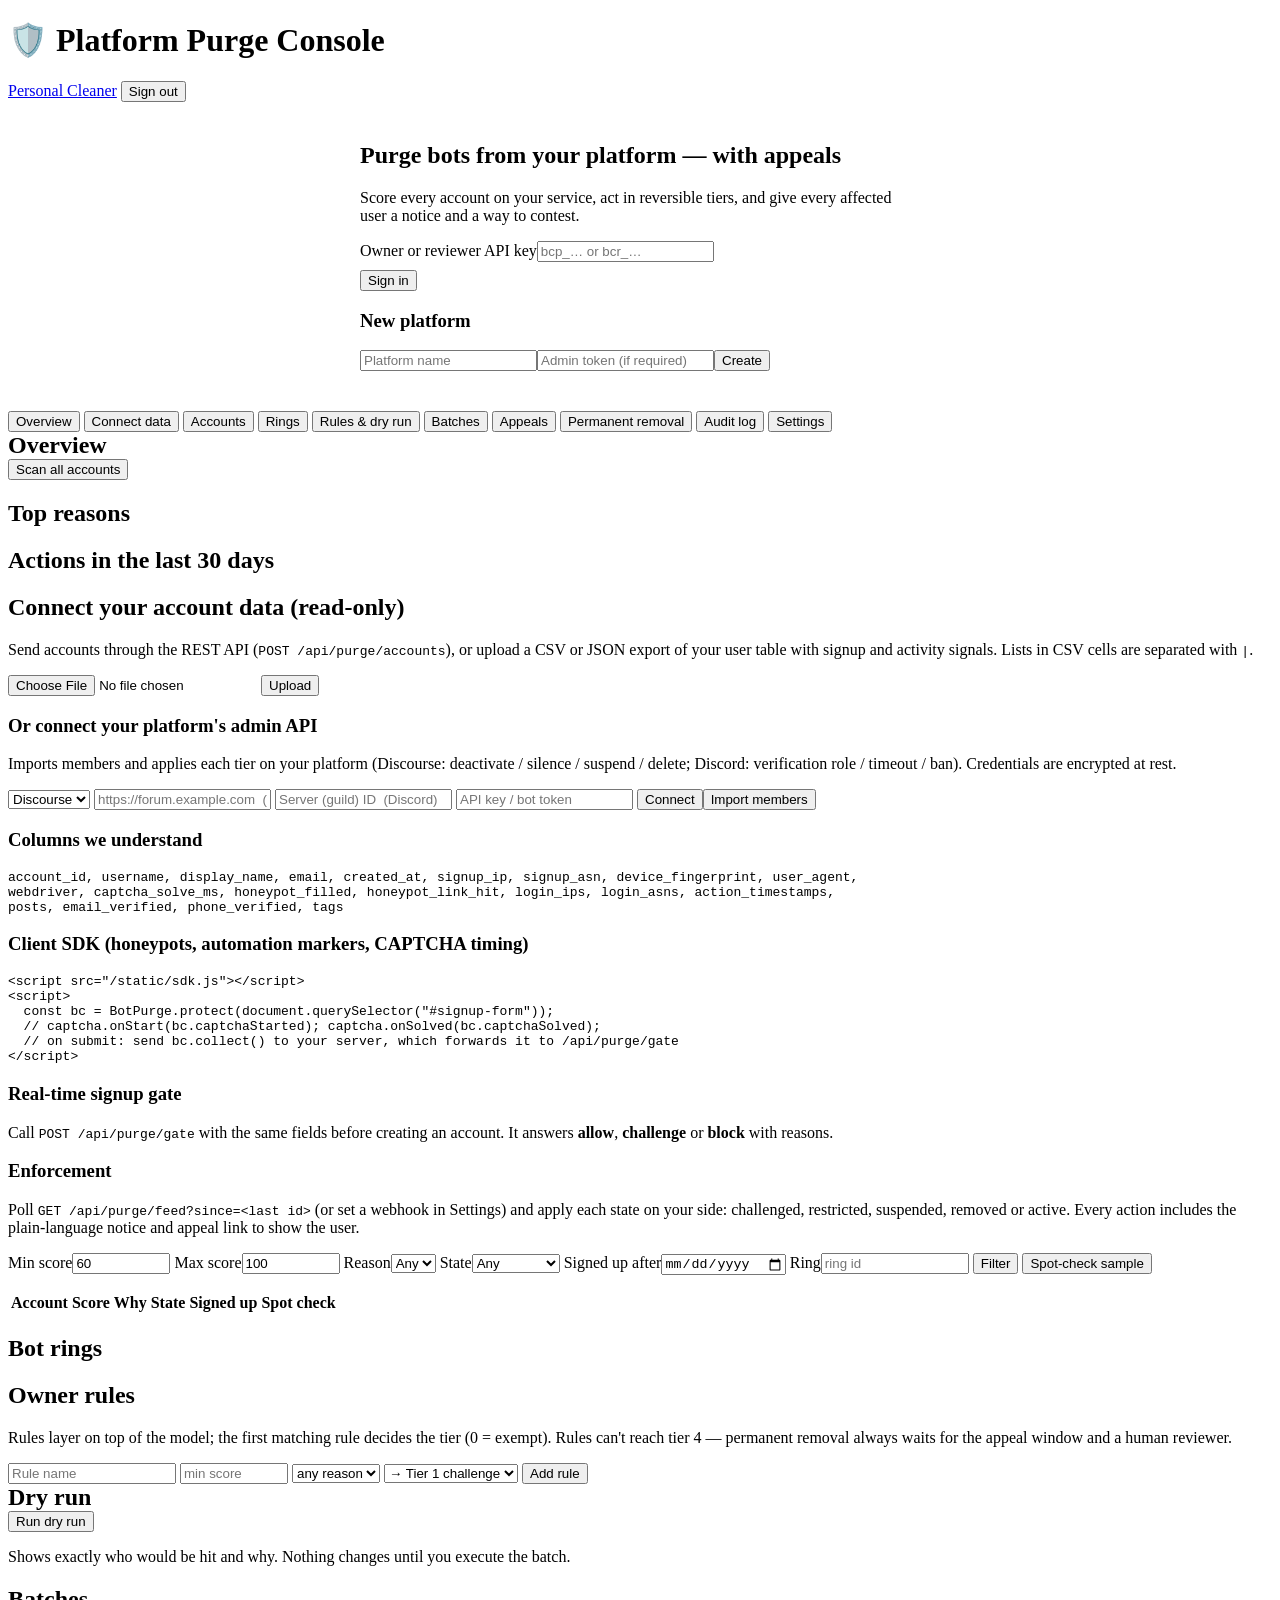
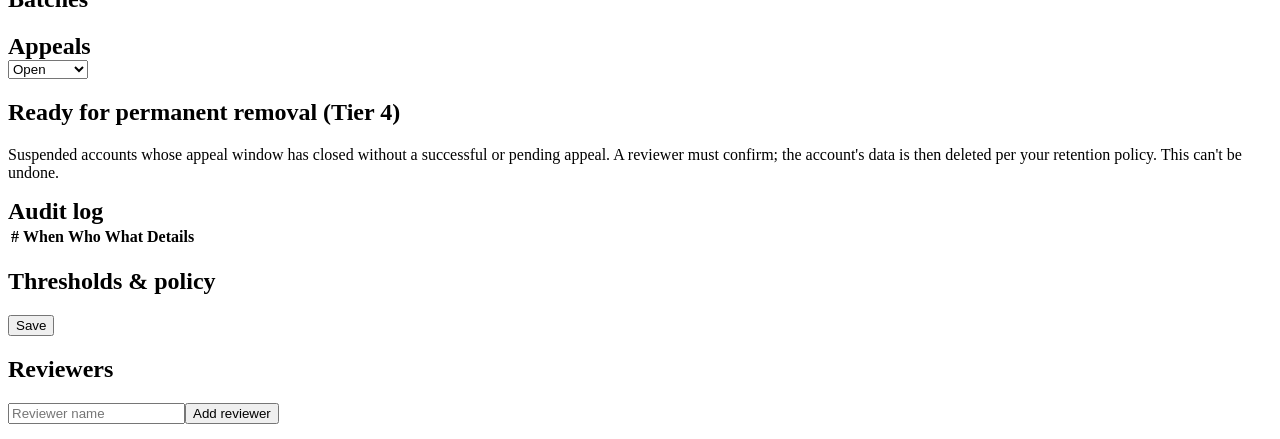
==== botpurge/web/console.html @ 8d3d07d4 "Bot Purge: personal cleaner, purge console, extension and tests The app (package botpurge, BOTPURGE_" ====
<!doctype html>
<html lang="en">
<head>
<meta charset="utf-8">
<meta name="viewport" content="width=device-width, initial-scale=1">
<title>Purge Console</title>
<link rel="icon" href="data:image/svg+xml,%3Csvg xmlns=%22http://www.w3.org/2000/svg%22 viewBox=%220 0 100 100%22%3E%3Ctext y=%22.9em%22 font-size=%2290%22%3E🧹%3C/text%3E%3C/svg%3E">
<link rel="stylesheet" href="/static/style.css">
</head>
<body>
<header class="top">
  <h1>🛡️ Platform Purge Console</h1>
  <span class="muted small" id="who"></span>
  <span class="spacer"></span>
  <a class="btn" href="/">Personal Cleaner</a>
  <button id="signout" class="hidden">Sign out</button>
</header>
<main>
  <section id="auth" class="panel hidden" style="max-width:560px;margin:40px auto">
    <h2>Purge bots from your platform — with appeals</h2>
    <p class="muted">Score every account on your service, act in reversible tiers, and give every affected user a notice and a way to contest.</p>
    <label class="f">Owner or reviewer API key<input id="keyIn" placeholder="bcp_… or bcr_…"></label>
    <div class="row end" style="margin-top:8px"><button class="primary" id="useKey">Sign in</button></div>
    <h3>New platform</h3>
    <div class="row"><input id="tName" placeholder="Platform name" style="flex:1"><input id="adminTok" placeholder="Admin token (if required)"><button id="createTenant">Create</button></div>
  </section>

  <section id="appView" class="hidden">
    <nav class="tabs" id="tabs">
      <button data-tab="overview" class="on">Overview</button>
      <button data-tab="connect">Connect data</button>
      <button data-tab="accounts">Accounts</button>
      <button data-tab="rings">Rings</button>
      <button data-tab="act">Rules &amp; dry run</button>
      <button data-tab="batches">Batches</button>
      <button data-tab="appeals">Appeals</button>
      <button data-tab="removal">Permanent removal</button>
      <button data-tab="audit">Audit log</button>
      <button data-tab="settings">Settings</button>
    </nav>

    <div data-view="overview">
      <div class="panel"><div class="row"><h2 style="margin:0">Overview</h2><span style="flex:1"></span><button class="primary owner" id="scanBtn">Scan all accounts</button></div>
        <div class="grid" id="kpis" style="margin-top:12px"></div></div>
      <div class="panel"><h2>Top reasons</h2><div id="topReasons"></div></div>
      <div class="panel"><h2>Actions in the last 30 days</h2><div id="trend"></div></div>
    </div>

    <div data-view="connect" class="hidden">
      <div class="panel">
        <h2>Connect your account data (read-only)</h2>
        <p class="small muted">Send accounts through the REST API (<code>POST /api/purge/accounts</code>), or upload a CSV or JSON export of your user table with signup and activity signals. Lists in CSV cells are separated with <code>|</code>.</p>
        <div class="row"><input type="file" id="accFile" accept=".csv,.json"><button class="primary owner" id="accUpload">Upload</button></div>
        <h3>Or connect your platform's admin API</h3>
        <p class="small muted">Imports members and applies each tier on your platform (Discourse: deactivate / silence / suspend / delete; Discord: verification role / timeout / ban). Credentials are encrypted at rest.</p>
        <div class="row owner">
          <select id="adKind"><option value="discourse">Discourse</option><option value="discord">Discord</option></select>
          <input id="adUrl" placeholder="https://forum.example.com  (Discourse)">
          <input id="adGuild" placeholder="Server (guild) ID  (Discord)">
          <input id="adSecret" type="password" placeholder="API key / bot token">
          <button id="adSave">Connect</button><button id="adSync" class="primary">Import members</button>
        </div>
        <p class="small muted" id="adStatus"></p>
        <h3>Columns we understand</h3>
        <pre>account_id, username, display_name, email, created_at, signup_ip, signup_asn, device_fingerprint, user_agent,
webdriver, captcha_solve_ms, honeypot_filled, honeypot_link_hit, login_ips, login_asns, action_timestamps,
posts, email_verified, phone_verified, tags</pre>
        <h3>Client SDK (honeypots, automation markers, CAPTCHA timing)</h3>
        <pre>&lt;script src="/static/sdk.js"&gt;&lt;/script&gt;
&lt;script&gt;
  const bc = BotPurge.protect(document.querySelector("#signup-form"));
  // captcha.onStart(bc.captchaStarted); captcha.onSolved(bc.captchaSolved);
  // on submit: send bc.collect() to your server, which forwards it to /api/purge/gate
&lt;/script&gt;</pre>
        <h3>Real-time signup gate</h3>
        <p class="small muted">Call <code>POST /api/purge/gate</code> with the same fields before creating an account. It answers <b>allow</b>, <b>challenge</b> or <b>block</b> with reasons.</p>
        <h3>Enforcement</h3>
        <p class="small muted">Poll <code>GET /api/purge/feed?since=&lt;last id&gt;</code> (or set a webhook in Settings) and apply each state on your side: challenged, restricted, suspended, removed or active. Every action includes the plain-language notice and appeal link to show the user.</p>
      </div>
    </div>

    <div data-view="accounts" class="hidden">
      <div class="panel">
        <div class="row">
          <label class="f">Min score<input id="aMin" type="number" value="60" style="width:90px"></label>
          <label class="f">Max score<input id="aMax" type="number" value="100" style="width:90px"></label>
          <label class="f">Reason<select id="aReason"><option value="">Any</option></select></label>
          <label class="f">State<select id="aState"><option value="">Any</option><option>active</option><option>challenged</option><option>restricted</option><option>suspended</option><option>removed</option></select></label>
          <label class="f">Signed up after<input id="aAfter" type="date"></label>
          <label class="f">Ring<input id="aRing" placeholder="ring id" style="width:140px"></label>
          <button id="aGo" class="primary" style="align-self:end">Filter</button>
          <button id="aSample" style="align-self:end">Spot-check sample</button>
        </div>
        <p class="small muted" id="aTotal"></p>
        <div class="table-wrap"><table><thead><tr><th>Account</th><th>Score</th><th>Why</th><th>State</th><th class="hide-sm">Signed up</th><th>Spot check</th></tr></thead><tbody id="aRows"></tbody></table></div>
      </div>
    </div>

    <div data-view="rings" class="hidden"><div class="panel"><h2>Bot rings</h2><div id="ringList"></div></div></div>

    <div data-view="act" class="hidden">
      <div class="panel">
        <h2>Owner rules</h2>
        <p class="small muted">Rules layer on top of the model; the first matching rule decides the tier (0 = exempt). Rules can't reach tier 4 — permanent removal always waits for the appeal window and a human reviewer.</p>
        <div id="ruleList"></div>
        <div class="row" style="margin-top:8px">
          <input id="rName" placeholder="Rule name" style="width:160px">
          <input id="rMin" type="number" placeholder="min score" style="width:100px">
          <select id="rReason"><option value="">any reason</option></select>
          <select id="rTier"><option value="1">→ Tier 1 challenge</option><option value="2">→ Tier 2 restrict</option><option value="3">→ Tier 3 suspend</option><option value="0">→ Exempt</option></select>
          <button class="owner" id="rAdd">Add rule</button>
        </div>
      </div>
      <div class="panel">
        <div class="row"><h2 style="margin:0">Dry run</h2><span style="flex:1"></span><button class="primary owner" id="dryBtn">Run dry run</button></div>
        <p class="small muted">Shows exactly who would be hit and why. Nothing changes until you execute the batch.</p>
        <div id="dryOut"></div>
      </div>
    </div>

    <div data-view="batches" class="hidden"><div class="panel"><h2>Batches</h2><div id="batchList"></div></div></div>

    <div data-view="appeals" class="hidden">
      <div class="panel">
        <div class="row"><h2 style="margin:0">Appeals</h2><span style="flex:1"></span>
          <select id="apStatus"><option value="open">Open</option><option value="approved">Approved</option><option value="denied">Denied</option></select></div>
        <div id="apList" style="margin-top:12px"></div>
      </div>
    </div>

    <div data-view="removal" class="hidden">
      <div class="panel">
        <h2>Ready for permanent removal (Tier 4)</h2>
        <p class="small muted">Suspended accounts whose appeal window has closed without a successful or pending appeal. A reviewer must confirm; the account's data is then deleted per your retention policy. This can't be undone.</p>
        <div id="remList"></div>
      </div>
    </div>

    <div data-view="audit" class="hidden">
      <div class="panel"><div class="row"><h2 style="margin:0">Audit log</h2><span style="flex:1"></span><span id="auditOk"></span></div>
        <div class="table-wrap"><table><thead><tr><th>#</th><th>When</th><th>Who</th><th>What</th><th>Details</th></tr></thead><tbody id="auditRows"></tbody></table></div></div>
    </div>

    <div data-view="settings" class="hidden">
      <div class="panel">
        <h2>Thresholds &amp; policy</h2>
        <div class="grid" id="cfgForm"></div>
        <div class="row end" style="margin-top:12px"><button class="primary owner" id="cfgSave">Save</button></div>
      </div>
      <div class="panel owner">
        <h2>Reviewers</h2>
        <div class="row"><input id="rvName" placeholder="Reviewer name"><button id="rvAdd">Add reviewer</button></div>
        <p class="small muted" id="rvOut"></p>
      </div>
    </div>
  </section>
</main>

<script src="/static/common.js"></script>
<script>
const $ = id => document.getElementById(id);
let key = store.get("bc_key"), me = null;
const H = () => ({ "X-API-Key": key });
const STATE_CHIP = { active: "good", challenged: "warn", restricted: "warn", suspended: "bad", removed: "bad" };
const REASONS = ["signup_velocity_ip","signup_velocity_subnet","signup_velocity_asn","signup_velocity_fingerprint","disposable_email","sequential_email","captcha_timing","form_speed","headless","honeypot","templated_posts","datacenter_ip","inhuman_timing","random_username","no_verification"];
["aReason", "rReason"].forEach(id => $(id).innerHTML += REASONS.map(r => `<option value="${r}">${r.replace(/_/g, " ")}</option>`).join(""));

async function show() {
  $("auth").classList.toggle("hidden", !!key); $("appView").classList.toggle("hidden", !key); $("signout").classList.toggle("hidden", !key);
  if (!key) return;
  try { me = await api("/api/purge/me", { headers: H() }); } catch (e) { key = null; store.set("bc_key", null); toast(e.message); return show(); }
  $("who").textContent = `${me.name} · ${me.role}`;
  document.querySelectorAll(".owner").forEach(el => el.classList.toggle("hidden", me.role !== "owner"));
  switchTab("overview");
}
$("useKey").onclick = () => { key = $("keyIn").value.trim(); store.set("bc_key", key); show(); };
$("signout").onclick = () => { key = null; store.set("bc_key", null); show(); };
$("createTenant").onclick = async () => {
  try { const r = await api("/api/purge/tenants", { method: "POST", body: { name: $("tName").value || "My platform" }, headers: { "X-Admin-Token": $("adminTok").value } });
    key = r.api_key; store.set("bc_key", key); alert("Your owner API key (shown once — store it safely):\n\n" + key); show(); } catch (e) { toast(e.message); }
};
document.querySelectorAll("#tabs button").forEach(b => b.onclick = () => switchTab(b.dataset.tab));
function switchTab(t) {
  document.querySelectorAll("#tabs button").forEach(b => b.classList.toggle("on", b.dataset.tab === t));
  document.querySelectorAll("[data-view]").forEach(v => v.classList.toggle("hidden", v.dataset.view !== t));
  ({ overview: loadOverview, connect: loadAdapter, accounts: loadAccounts, rings: loadRings, act: loadRules, batches: loadBatches, appeals: loadAppeals, removal: loadRemoval, audit: loadAudit, settings: loadSettings })[t]();
}
const kpi = (label, v, sub = "") => `<div class="card"><div class="small muted">${esc(label)}</div><div class="big">${esc(v)}</div><div class="small muted">${sub}</div></div>`;

async function loadOverview() {
  const r = await api("/api/purge/report", { headers: H() });
  const s = r.accounts_by_state, l = r.accounts_by_label, total = Object.values(s).reduce((a, b) => a + b, 0);
  const ap = r.appeals, apTotal = Object.values(ap).reduce((a, b) => a + b, 0);
  $("kpis").innerHTML = kpi("Accounts", total.toLocaleString(), `${(l.tier3 || 0) + (l.tier2 || 0) + (l.tier1 || 0)} flagged`) +
    kpi("Suspended", s.suspended || 0, `${s.restricted || 0} restricted · ${s.challenged || 0} challenged`) +
    kpi("Bots removed", r.bots_removed) +
    kpi("Appeals", apTotal, `${ap.open || 0} open`) +
    kpi("Overturn rate", (100 * r.overturn_rate).toFixed(1) + "%", r.overturn_target_met === null ? "no decisions yet" : r.overturn_target_met ? "within the 5% target" : "above the 5% target — review thresholds") +
    kpi("Signup gate", Object.entries(r.signup_gate).map(([k, v]) => `${v} ${k}`).join(" · ") || "—");
  const maxR = Math.max(1, ...Object.values(r.top_reasons));
  $("topReasons").innerHTML = Object.entries(r.top_reasons).map(([k, v]) => `<div class="row small"><span style="width:200px">${esc(k.replace(/_/g, " "))}</span><div class="progress" style="flex:1"><div style="width:${100 * v / maxR}%"></div></div><span style="width:60px;text-align:right">${v}</span></div>`).join("") || `<p class="muted">Run a scan to see why accounts are flagged.</p>`;
  const days = {}; r.trend.forEach(t => { (days[t.day] ||= {})[t.tier] = t.n; });
  $("trend").innerHTML = Object.keys(days).length ? `<table><thead><tr><th>Day</th><th>Tier 1</th><th>Tier 2</th><th>Tier 3</th><th>Tier 4</th><th>Restored</th></tr></thead><tbody>` +
    Object.entries(days).map(([d, t]) => `<tr><td>${d}</td><td>${t[1] || 0}</td><td>${t[2] || 0}</td><td>${t[3] || 0}</td><td>${t[4] || 0}</td><td>${t[0] || 0}</td></tr>`).join("") + "</tbody></table>" : `<p class="muted">No actions yet.</p>`;
}
$("scanBtn").onclick = async () => { $("scanBtn").disabled = true; try { const r = await api("/api/purge/scan", { method: "POST", headers: H() }); toast(`Scanned ${r.scanned} accounts · ${r.rings} rings`); loadOverview(); } catch (e) { toast(e.message); } finally { $("scanBtn").disabled = false; } };

async function loadAdapter() {
  if (me.role !== "owner") return;
  const a = await api("/api/purge/adapter", { headers: H() });
  $("adStatus").textContent = a ? `Connected: ${a.kind} ${a.settings.base_url || a.settings.guild_id || ""}` : "No adapter connected.";
}
$("adSave").onclick = async () => {
  const kind = $("adKind").value, body = { kind, secret: $("adSecret").value };
  if (kind === "discourse") body.base_url = $("adUrl").value; else body.guild_id = $("adGuild").value;
  try { await api("/api/purge/adapter", { method: "PUT", body, headers: H() }); $("adSecret").value = ""; toast("Connected"); loadAdapter(); } catch (e) { toast(e.message); }
};
$("adSync").onclick = async () => {
  try { const r = await api("/api/purge/adapter/sync", { method: "POST", headers: H() }); toast(`Imported ${r.ingested} members from ${r.source}. Run a scan from Overview.`); } catch (e) { toast(e.message); }
};
$("accUpload").onclick = async () => {
  const f = $("accFile").files[0]; if (!f) return toast("Choose a file");
  try {
    let r;
    if (f.name.endsWith(".json")) r = await api("/api/purge/accounts", { method: "POST", body: JSON.parse(await f.text()), headers: H() });
    else { const fd = new FormData(); fd.append("file", f); r = await api("/api/purge/accounts/csv", { method: "POST", form: fd, headers: H() }); }
    toast(`Ingested ${r.ingested} accounts. Run a scan from Overview.`);
  } catch (e) { toast(e.message); }
};

function accountRow(a, review = true) {
  return `<tr><td><b>${esc(a.username || a.account_id)}</b><div class="small muted">${esc(a.account_id)}${a.email ? " · " + esc(a.email) : ""}</div>
    ${a.ring_id ? `<span class="chip warn">${esc(a.ring_id)}</span>` : ""}${a.exempt ? `<span class="chip good">exempt</span>` : ""}${a.human_reviewed ? `<span class="chip">reviewed</span>` : ""}${a.tags.map(t => `<span class="chip">${esc(t)}</span>`).join("")}</td>
    <td><span class="pill ${esc(a.label || "")}">${a.score == null ? "—" : Math.round(a.score)}</span></td>
    <td><ul class="reasons">${a.reasons.map(x => `<li>${esc(x)}</li>`).join("")}</ul></td>
    <td><span class="chip ${STATE_CHIP[a.state] || ""}">${esc(a.state)}</span></td><td class="hide-sm small">${fmtDate(a.created_at)}</td>
    <td>${review ? `<div class="row"><button class="small" data-rv="${esc(a.account_id)}" data-bot="1">Bot</button><button class="small" data-rv="${esc(a.account_id)}" data-bot="0">Human</button></div>` : ""}</td></tr>`;
}
function bindReview(scope, reload) {
  scope.querySelectorAll("[data-rv]").forEach(b => b.onclick = async () => {
    await api(`/api/purge/accounts/${encodeURIComponent(b.dataset.rv)}/review`, { method: "POST", body: { is_bot: b.dataset.bot === "1" }, headers: H() });
    toast(b.dataset.bot === "1" ? "Confirmed as bot" : "Marked human — exempt from automated action"); reload();
  });
}
async function loadAccounts() {
  const q = new URLSearchParams({ min_score: $("aMin").value || 0, max_score: $("aMax").value || 100 });
  if ($("aReason").value) q.set("reason", $("aReason").value);
  if ($("aState").value) q.set("state", $("aState").value);
  if ($("aAfter").value) q.set("signup_after", $("aAfter").value);
  if ($("aRing").value) q.set("ring_id", $("aRing").value);
  const r = await api("/api/purge/accounts?" + q, { headers: H() });
  $("aTotal").textContent = `${r.total.toLocaleString()} accounts match${r.total > r.accounts.length ? ` (showing ${r.accounts.length})` : ""}`;
  $("aRows").innerHTML = r.accounts.map(a => accountRow(a)).join("") || `<tr><td colspan="6" class="muted">No accounts match.</td></tr>`;
  bindReview($("aRows"), loadAccounts);
}
$("aGo").onclick = loadAccounts;
$("aSample").onclick = async () => {
  const s = await api("/api/purge/sample?per_label=10", { headers: H() });
  const rows = [...s.tier3, ...s.tier2, ...s.tier1];
  $("aTotal").textContent = `Random spot-check sample: ${s.tier3.length} tier 3, ${s.tier2.length} tier 2, ${s.tier1.length} tier 1. Mark each Bot or Human.`;
  $("aRows").innerHTML = rows.map(a => accountRow(a)).join(""); bindReview($("aRows"), () => {});
};
async function loadRings() {
  const rs = await api("/api/purge/rings", { headers: H() });
  $("ringList").innerHTML = rs.length ? `<table><thead><tr><th>Ring</th><th>Size</th><th>Mean score</th><th>Shared signals</th><th>States</th><th></th></tr></thead><tbody>` +
    rs.map(r => `<tr><td>${esc(r.ring_id)}</td><td>${r.size}</td><td>${r.mean_score}</td><td>${r.top_reasons.map(x => `<span class="chip">${esc(x.replace(/_/g, " "))}</span>`).join("")}</td>
      <td class="small">${Object.entries(r.states).map(([k, v]) => `${v} ${k}`).join(", ")}</td><td><button data-ring="${esc(r.ring_id)}">Members</button></td></tr>`).join("") + "</tbody></table>" : `<p class="muted">No rings found. Scan first.</p>`;
  document.querySelectorAll("[data-ring]").forEach(b => b.onclick = () => { $("aRing").value = b.dataset.ring; $("aMin").value = 0; switchTab("accounts"); });
}
async function loadRules() {
  const rules = await api("/api/purge/rules", { headers: H() });
  $("ruleList").innerHTML = rules.length ? rules.map(r => `<div class="row card" style="margin-bottom:6px"><b>${esc(r.name)}</b><span class="small muted">
    ${r.min_score != null ? "score ≥ " + r.min_score : ""} ${r.reasons_any.length ? "reason: " + r.reasons_any.join(", ") : ""} → ${r.exempt || r.tier === 0 ? "exempt" : "tier " + r.tier}</span><span style="flex:1"></span>
    ${me.role === "owner" ? `<button class="small danger" data-del="${esc(r.id)}">Delete</button>` : ""}</div>`).join("") : `<p class="muted small">No rules — the model's thresholds decide.</p>`;
  document.querySelectorAll("[data-del]").forEach(b => b.onclick = async () => { await api(`/api/purge/rules/${b.dataset.del}`, { method: "DELETE", headers: H() }); loadRules(); });
}
$("rAdd").onclick = async () => {
  const tier = +$("rTier").value;
  const body = { name: $("rName").value || "Rule", tier, exempt: tier === 0 };
  if ($("rMin").value) body.min_score = +$("rMin").value;
  if ($("rReason").value) body.reasons_any = [$("rReason").value];
  try { await api("/api/purge/rules", { method: "POST", body, headers: H() }); loadRules(); } catch (e) { toast(e.message); }
};
$("dryBtn").onclick = async () => {
  try {
    const r = await api("/api/purge/dry-run", { method: "POST", body: {}, headers: H() });
    $("dryOut").innerHTML = `<p><b>${r.total}</b> accounts would be actioned: ${Object.entries(r.by_tier).map(([t, n]) => `${n} × tier ${t}`).join(", ") || "none"}.
      <span class="small muted">By cause: ${Object.entries(r.by_cause).map(([c, n]) => `${esc(c)} ${n}`).join(", ")}</span></p>
      ${r.total ? `<div class="row"><button class="primary" id="execBtn">Execute batch ${esc(r.batch_id)}</button><span class="small muted">Applied in chunks; you can pause or roll back.</span></div>` : ""}
      <div class="table-wrap"><table><thead><tr><th>Account</th><th>Now</th><th>Would become</th><th>Score</th><th>Why</th><th>Cause</th></tr></thead><tbody>
      ${r.items.slice(0, 500).map(i => `<tr><td>${esc(i.account_id)}${i.ring_id ? ` <span class="chip warn">ring</span>` : ""}</td><td>${esc(i.current_state)}</td><td><span class="chip ${STATE_CHIP[i.action]}">${esc(i.action)}</span></td><td>${Math.round(i.score)}</td><td><ul class="reasons">${i.reasons.map(x => `<li>${esc(x)}</li>`).join("")}</ul></td><td class="small">${esc(i.cause)}</td></tr>`).join("")}
      </tbody></table></div>`;
    if ($("execBtn")) $("execBtn").onclick = async () => {
      if (!confirm(`Apply ${r.total} actions? Each affected user gets a notice with an appeal link.`)) return;
      await api(`/api/purge/batches/${r.batch_id}/execute`, { method: "POST", headers: H() }); switchTab("batches");
    };
  } catch (e) { toast(e.message); }
};
async function loadBatches() {
  const bs = await api("/api/purge/batches", { headers: H() });
  $("batchList").innerHTML = bs.length ? `<table><thead><tr><th>Batch</th><th>Created</th><th>By</th><th>State</th><th>Progress</th><th></th></tr></thead><tbody>` + (await Promise.all(bs.map(async b => {
    const s = await api(`/api/purge/batches/${b.id}`, { headers: H() });
    const own = me.role === "owner";
    return `<tr><td>${esc(b.id)}</td><td class="small">${fmtDate(b.created_at)}</td><td class="small">${esc(b.actor)}</td><td><span class="chip">${esc(b.state)}</span></td>
      <td class="small">${s.cursor}/${s.total} · ${s.applied} applied${s.rolled_back ? ` · ${s.rolled_back} rolled back` : ""}</td>
      <td><div class="row">${own && b.state === "planned" ? `<button data-b="${b.id}" data-op="execute" class="primary">Execute</button>` : ""}
      ${own && b.state === "running" ? `<button data-b="${b.id}" data-op="step">Next chunk</button><button data-b="${b.id}" data-op="pause">Pause</button>` : ""}
      ${own && b.state === "paused" ? `<button data-b="${b.id}" data-op="execute">Resume</button>` : ""}
      ${own && ["running", "paused", "done"].includes(b.state) && s.applied ? `<button class="danger" data-b="${b.id}" data-op="rollback">Roll back</button>` : ""}</div></td></tr>`;
  }))).join("") + "</tbody></table>" : `<p class="muted">No batches yet. Run a dry run first.</p>`;
  document.querySelectorAll("[data-op]").forEach(b => b.onclick = async () => {
    if (b.dataset.op === "rollback" && !confirm("Restore every account in this batch to its previous state?")) return;
    try { await api(`/api/purge/batches/${b.dataset.b}/${b.dataset.op}`, { method: "POST", headers: H() }); loadBatches(); } catch (e) { toast(e.message); }
  });
}
$("apStatus").onchange = loadAppeals;
async function loadAppeals() {
  const aps = await api("/api/purge/appeals?status=" + $("apStatus").value, { headers: H() });
  $("apList").innerHTML = aps.map(a => `<div class="card" style="margin-bottom:10px">
    <div class="row"><b>${esc(a.account.username || a.account_id)}</b><span class="chip ${STATE_CHIP[a.account.state]}">${esc(a.account.state)}</span>
      <span class="pill ${esc(a.account.label || "")}">${Math.round(a.account.score || 0)}</span>${a.overdue ? `<span class="chip bad">overdue</span>` : ""}
      <span style="flex:1"></span><span class="small muted">submitted ${fmtDate(a.created_at)} · due ${fmtDate(a.review_due)}</span></div>
    <p style="white-space:pre-wrap">${esc(a.statement)}</p>${a.contact ? `<p class="small muted">Contact: ${esc(a.contact)}</p>` : ""}
    <div class="small muted">Flagged because:</div><ul class="reasons">${a.account.reasons.map(x => `<li>${esc(x)}</li>`).join("")}</ul>
    ${a.status === "open" ? `<div class="row" style="margin-top:8px"><input placeholder="Note to the user (optional)" id="note-${a.id}" style="flex:1">
      <button class="primary" data-ap="${a.id}" data-ok="1">Approve &amp; restore</button><button class="danger" data-ap="${a.id}" data-ok="0">Deny</button></div>`
      : `<p class="small">Decision: <b>${esc(a.status)}</b> by ${esc(a.reviewer)} ${a.decision_note ? "— " + esc(a.decision_note) : ""}</p>`}</div>`).join("") || `<p class="muted">No ${esc($("apStatus").value)} appeals.</p>`;
  document.querySelectorAll("[data-ap]").forEach(b => b.onclick = async () => {
    try { await api(`/api/purge/appeals/${b.dataset.ap}/decide`, { method: "POST", body: { approve: b.dataset.ok === "1", note: $("note-" + b.dataset.ap).value }, headers: H() });
      toast(b.dataset.ok === "1" ? "Approved — account restored" : "Denied"); loadAppeals(); } catch (e) { toast(e.message); }
  });
}
async function loadRemoval() {
  const cs = await api("/api/purge/removal-candidates", { headers: H() });
  $("remList").innerHTML = cs.length ? `<div class="row"><button class="danger" id="remAll">Permanently remove ${cs.length} account${cs.length > 1 ? "s" : ""}</button></div>
    <div class="table-wrap"><table><thead><tr><th>Account</th><th>Score</th><th>Why</th><th>State</th><th class="hide-sm">Signed up</th><th></th></tr></thead><tbody>${cs.map(a => accountRow(a, false)).join("")}</tbody></table></div>`
    : `<p class="muted">Nothing is eligible. Accounts become eligible only after their appeal window closes with no successful or pending appeal.</p>`;
  if ($("remAll")) $("remAll").onclick = async () => {
    if (!confirm(`Permanently remove ${cs.length} accounts and delete their data? This cannot be undone.`)) return;
    const r = await api("/api/purge/remove-permanently", { method: "POST", body: { account_ids: cs.map(c => c.account_id) }, headers: H() });
    toast(`Removed ${r.removed.length}${r.refused.length ? `, refused ${r.refused.length}` : ""}`); loadRemoval();
  };
}
async function loadAudit() {
  const [rows, v] = await Promise.all([api("/api/purge/audit", { headers: H() }), api("/api/purge/audit/verify", { headers: H() })]);
  $("auditOk").innerHTML = v.ok ? `<span class="chip good">Chain intact · ${v.entries} entries</span>` : `<span class="chip bad">Tampering detected at #${v.broken_at}</span>`;
  $("auditRows").innerHTML = rows.slice().reverse().map(r => `<tr><td>${r.seq}</td><td class="small">${new Date(r.at).toLocaleString()}</td><td class="small">${esc(r.actor)}</td><td>${esc(r.kind)}</td><td><code class="small">${esc(JSON.stringify(r.payload)).slice(0, 220)}</code></td></tr>`).join("");
}
const CFG_FIELDS = [["tier1_min", "Tier 1 (challenge) from score"], ["tier2_min", "Tier 2 (restrict) from score"], ["tier3_min", "Tier 3 (suspend) from score"],
  ["appeal_window_days", "Appeal window (days, ≥7)"], ["review_sla_days", "Appeal review deadline (days)"], ["batch_size", "Batch chunk size"],
  ["ring_tier3_min_size", "Ring size for tier 3"], ["appeal_base_url", "Public appeal URL base"], ["enforcement_webhook", "Enforcement webhook URL"],
  ["exempt_tags", "Exempt tags (comma separated)"], ["allowed_tiers", "Allowed tiers (comma separated)"]];
async function loadSettings() {
  const c = await api("/api/purge/config", { headers: H() });
  $("cfgForm").innerHTML = CFG_FIELDS.map(([k, l]) => `<label class="f">${esc(l)}<input data-cfg="${k}" value="${esc(Array.isArray(c[k]) ? c[k].join(", ") : c[k] ?? "")}" ${me.role !== "owner" ? "disabled" : ""}></label>`).join("");
}
$("cfgSave").onclick = async () => {
  const patch = {};
  document.querySelectorAll("[data-cfg]").forEach(i => {
    const k = i.dataset.cfg, v = i.value.trim();
    if (k === "exempt_tags") patch[k] = v ? v.split(",").map(s => s.trim()).filter(Boolean) : [];
    else if (k === "allowed_tiers") patch[k] = v.split(",").map(s => +s.trim()).filter(Boolean);
    else if (["appeal_base_url", "enforcement_webhook"].includes(k)) patch[k] = v || null;
    else patch[k] = +v;
  });
  if (patch.appeal_base_url == null) delete patch.appeal_base_url;
  try { await api("/api/purge/config", { method: "PATCH", body: patch, headers: H() }); toast("Saved"); } catch (e) { toast(e.message); }
};
$("rvAdd").onclick = async () => {
  try { const r = await api("/api/purge/reviewers", { method: "POST", body: { name: $("rvName").value || "Reviewer" }, headers: H() });
    $("rvOut").innerHTML = `Reviewer key for ${esc(r.name)} (shown once): <code>${esc(r.key)}</code>`; } catch (e) { toast(e.message); }
};
show();
</script>
</body>
</html>
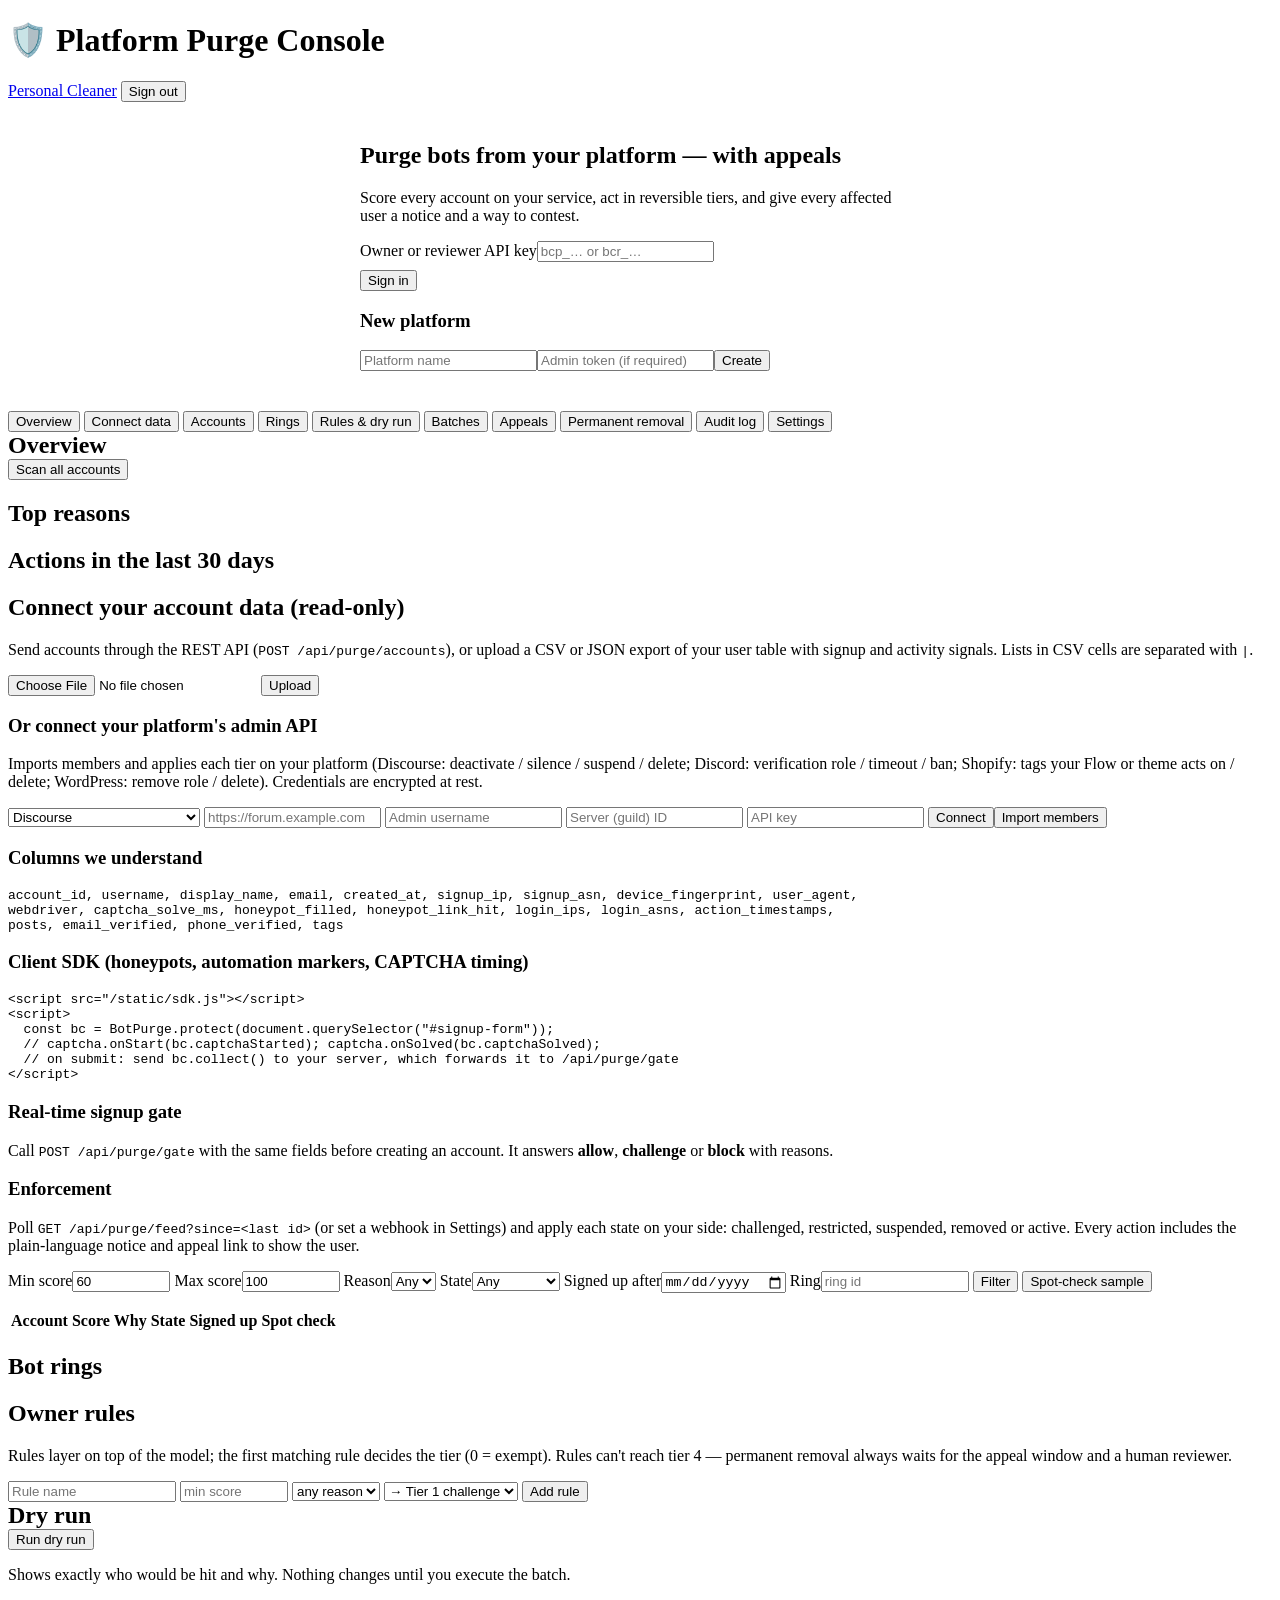
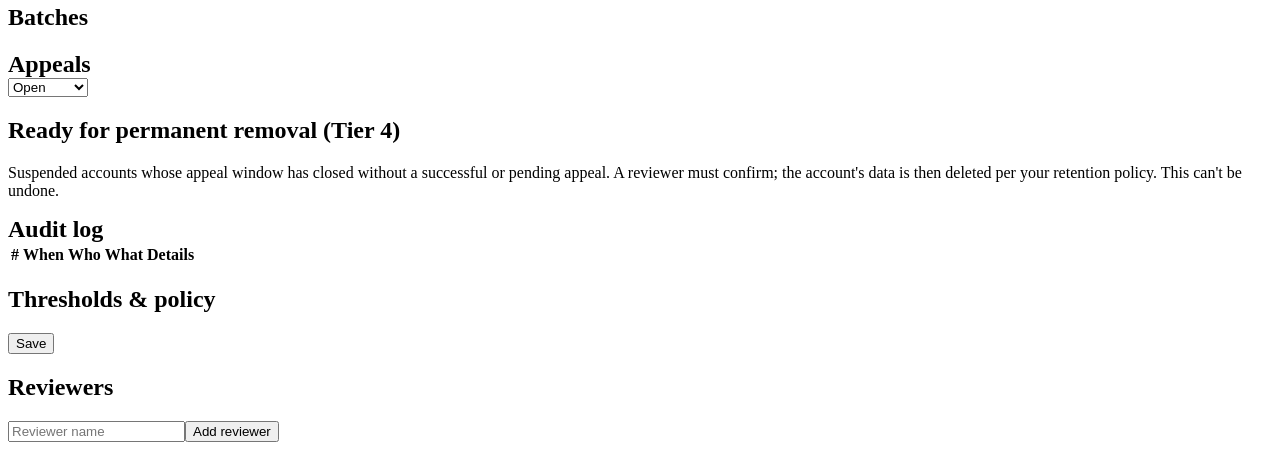
==== commit 1b45bfe1: "Shopify and WordPress adapters, installable phone app, 1.0 release readiness - Purge Console adapter" ====
--- a/botpurge/web/console.html
+++ b/botpurge/web/console.html
@@ -52,12 +52,13 @@
         <p class="small muted">Send accounts through the REST API (<code>POST /api/purge/accounts</code>), or upload a CSV or JSON export of your user table with signup and activity signals. Lists in CSV cells are separated with <code>|</code>.</p>
         <div class="row"><input type="file" id="accFile" accept=".csv,.json"><button class="primary owner" id="accUpload">Upload</button></div>
         <h3>Or connect your platform's admin API</h3>
-        <p class="small muted">Imports members and applies each tier on your platform (Discourse: deactivate / silence / suspend / delete; Discord: verification role / timeout / ban). Credentials are encrypted at rest.</p>
+        <p class="small muted">Imports members and applies each tier on your platform (Discourse: deactivate / silence / suspend / delete; Discord: verification role / timeout / ban; Shopify: tags your Flow or theme acts on / delete; WordPress: remove role / delete). Credentials are encrypted at rest.</p>
         <div class="row owner">
-          <select id="adKind"><option value="discourse">Discourse</option><option value="discord">Discord</option></select>
-          <input id="adUrl" placeholder="https://forum.example.com  (Discourse)">
-          <input id="adGuild" placeholder="Server (guild) ID  (Discord)">
-          <input id="adSecret" type="password" placeholder="API key / bot token">
+          <select id="adKind"><option value="discourse">Discourse</option><option value="discord">Discord</option><option value="shopify">Shopify</option><option value="wordpress">WordPress / WooCommerce</option></select>
+          <input id="adUrl" placeholder="https://forum.example.com">
+          <input id="adUser" placeholder="Admin username" class="hidden">
+          <input id="adGuild" placeholder="Server (guild) ID" class="hidden">
+          <input id="adSecret" type="password" placeholder="API key">
           <button id="adSave">Connect</button><button id="adSync" class="primary">Import members</button>
         </div>
         <p class="small muted" id="adStatus"></p>
@@ -208,11 +209,23 @@
 async function loadAdapter() {
   if (me.role !== "owner") return;
   const a = await api("/api/purge/adapter", { headers: H() });
-  $("adStatus").textContent = a ? `Connected: ${a.kind} ${a.settings.base_url || a.settings.guild_id || ""}` : "No adapter connected.";
-}
+  $("adStatus").textContent = a ? `Connected: ${a.kind} ${a.settings.base_url || a.settings.shop || a.settings.guild_id || ""}` : "No adapter connected.";
+}
+const AD_HINTS = {
+  discourse: ["https://forum.example.com", "Admin API key"], discord: ["", "Bot token"],
+  shopify: ["your-store.myshopify.com", "Admin API access token (custom app: read/write customers)"],
+  wordpress: ["https://example.com", "Application Password (Users > Profile)"] };
+$("adKind").onchange = () => {
+  const k = $("adKind").value;
+  $("adUrl").classList.toggle("hidden", k === "discord"); $("adGuild").classList.toggle("hidden", k !== "discord");
+  $("adUser").classList.toggle("hidden", k !== "wordpress");
+  $("adUrl").placeholder = AD_HINTS[k][0]; $("adSecret").placeholder = AD_HINTS[k][1];
+};
 $("adSave").onclick = async () => {
   const kind = $("adKind").value, body = { kind, secret: $("adSecret").value };
-  if (kind === "discourse") body.base_url = $("adUrl").value; else body.guild_id = $("adGuild").value;
+  if (kind === "discord") body.guild_id = $("adGuild").value;
+  else if (kind === "shopify") body.shop = $("adUrl").value;
+  else { body.base_url = $("adUrl").value; if (kind === "wordpress") body.username = $("adUser").value; }
   try { await api("/api/purge/adapter", { method: "PUT", body, headers: H() }); $("adSecret").value = ""; toast("Connected"); loadAdapter(); } catch (e) { toast(e.message); }
 };
 $("adSync").onclick = async () => {
